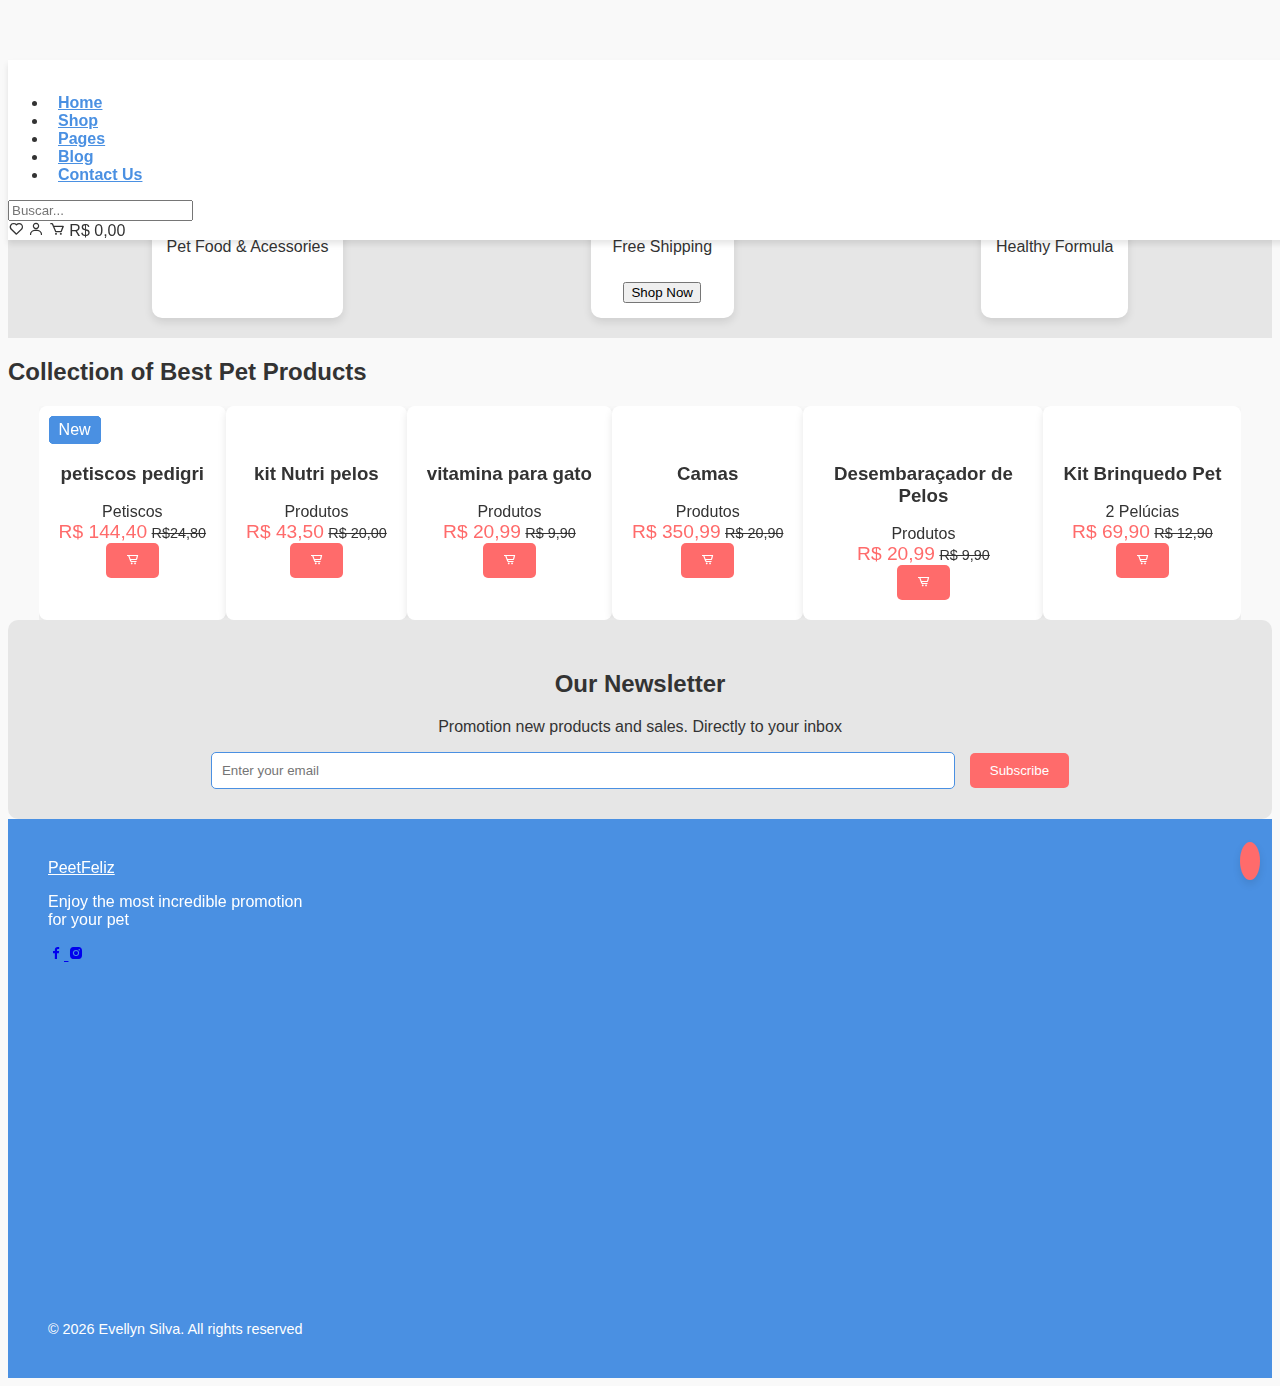
==== index.html @ f4f86c98 "iniciando projeto" ====
<!DOCTYPE html>
<html lang="pt-BR">
<head>
    <meta charset="UTF-8">
    <meta name="viewport" content="width=device-width, initial-scale=1.0">

                    <!--Favicon-->
    <link rel="icon" href="assets/image/favicon.png" type="image/favincon"/>

                    <!--Icon de caixa-->
    <link rel="stylesheet" href="https://cdn.jsdelivr.net/npm/boxicons@latest/css/boxicons.min.css">
 
                    <!--Swiper CSS-->
    <link rel="stylesheet" href="assets/css/swiper-bundle.min.css">

                    <!--Style CSS-->
    <link rel="stylesheet" href="assets/css/style.css">

    
    <title>Scobylo Shop</title>
</head>
<body>
    <!--Banner-->
    <!-- <div class="banner">
        <div class="flexslider">
            <ul>
                <li><img src="assets/img/banner.jpg"/></li>
            </ul>
        </div>
    </div> -->

    <!--Header-->
    <header class="header" id="header">
        <nav class="nav container">
            <!--Logo-->
            <a href="#" class="nav__logo">
                <img src="assets/img/icon2.png" alt="" class="nav__logo">   
            </a>

            <!--Menu-->
            <div class="nav__menu" id="nav-menu">
                <ul class="nav__list">
                    <li><a href="#home" class="nav__link active-link">Home</a></li>
                    <li><a href="#about" class="nav__link">Shop</a></li>
                    <li><a href="#pages" class="nav__link">Pages</a></li>
                    <li><a href="#blog" class="nav__link">Blog</a></li>
                    <li><a href="#contactus" class="nav__link">Contact Us</a></li>
                </ul>
            </div>

            <!--Barra de Pesquisa-->
            <div id="divBusca">
                <input type="text" id="txtBusca" placeholder="Buscar...">
            </div>

            <!---Icons--->
            <div class="nav__icons">
                <i class='bx bx-heart'></i>
                <i class='bx bx-user'></i>
                <i class='bx bx-cart'></i>
                <span class="cart-total">R$ 0,00</span>
            </div>
        </nav>
    </header>
        
        <!--best selling-->
        <section class="best-selling">
            <h2 class="section__title">Best Selling Products</h2>
            <div class="Product-list" id="product-list"></div>
        </section>


        <!--Categoria-->
        <section class="categories">
            <div class="category">
                <img src="assets/img/food.jpg">
                <div class="category-content">
                    <h3>50% Off</h3>
                    <p>Pet Food & Acessories</p>
                </div>
            </div>
            <div class="category">
                <div class="category-content">
                    <img src="assets/img/backgroud1.png">
                    <h3>30% Sale Off</h3>
                    <p>Free Shipping</p>
                    <button>Shop Now</button>
                </div>
            </div>
            <div class="category">
                <div class="category-content">
                    <img src="assets/img/back3.png">
                    <h3>Fish Food</h3>
                    <p>Healthy Formula</p>
                </div>
        </section> 
        
        <!--Novas chegadas-->
        <section class="pet-collection" id="collection">
            <h2>Collection of Best Pet Products</h2>

            <div class="collection__container container">
                <div class="swiper collection-swiper">
                    <div class="swiper-wrapper">
                        <div class="collection__content swiper-slider">
                            <div class="collection__tag">New</div>
                            <img src="assets/img/pedigri.png" alt="" class="collection__img">
                            <h3>petiscos pedigri</h3>
                            <span class="collection__subtitle">Petiscos</span>

                            <!--Preços-->
                            <div class="collection__prices">
                                <span class="collection__price">R$ 144,40</span>
                                <span class="collection__discount">R$24,80</span>
                            </div>

                            <button class="button collection__button">
                                <i class='bx bx-cart-alt collection__icon'></i>
                            </button>
                        </div>

                        <div class="collection__content swiper-slider">
                            <div class="collection__tag">New</div>
                            <img src="assets/img/kit-banho.png" alt="" class="collection__img">
                            <h3>kit Nutri pelos</h3> 
                            <span class="collection__subtitle">Produtos</span>

                            <div class="collection__prices">
                                <span class="collection__price">R$ 43,50</span>
                                <span class="collection__discount">R$ 20,00</span>
                            </div>

                            <button class="button collection__button">
                                <i class='bx bx-cart-alt collection__icon'></i>
                            </button>
                        </div>

                        <div class="collection__content swiper-slider">
                            <div class="collection__tag">New</div>
                            <img src="assets/img/vitaC.png" alt="" class="collection__img">
                            <h3>vitamina para gato</h3>
                            <span class="collection__subtitle">Produtos</span>

                            <div class="collection__prices">
                                <span class="collection__price">R$ 20,99</span>
                                <span class="collection__discount">R$ 9,90</span>
                            </div>

                            <button class="button collection__button">
                                <i class='bx bx-cart-alt collection__icon'></i>
                            </button>
                        </div>

                        <div class="collection__content swiper-slider">
                            <div class="collection__tag">New</div>
                            <img src="assets/img/cama-PET.png" alt="" class="collection__img">
                            <h3>Camas</h3>
                            <span class="collection__subtitle">Produtos</span>

                            <div class="collection__prices">
                                <span class="collection__price">R$ 350,99</span>
                                <span class="collection__discount">R$ 20,90</span>
                            </div>

                            <button class="button collection__button">
                                <i class='bx bx-cart-alt collection__icon'></i>
                            </button>
                        </div>

                        <div class="collection__content swiper-slider">
                            <div class="collection__tag">New</div>
                            <img src="assets/img/desembaracador-.png" alt="" class="collection__img">
                            <h3>Desembaraçador de Pelos</h3>
                            <span class="collection__subtitle">Produtos</span>

                            <div class="collection__prices">
                                <span class="collection__price">R$ 20,99</span>
                                <span class="collection__discount">R$ 9,90</span>
                            </div>

                            <button class="button collection__button">
                                <i class='bx bx-cart-alt collection__icon'></i>
                            </button>
                        </div>

                        <div class="collection__content swiper-slider">
                            <div class="collection__tag">New</div>
                            <img src="assets/img/kit_brinquedo_pet.png" alt="" class="collection__img">
                            <h3>Kit Brinquedo Pet</h3>
                            <span class="collection__subtitle">2 Pelúcias</span>

                            <div class="collection__prices">
                                <span class="collection__price">R$ 69,90</span>
                                <span class="collection__discount">R$ 12,90</span>
                            </div>

                            <button class="button collection__button">
                                <i class='bx bx-cart-alt collection__icon'></i>
                            </button>
                        </div>
                    </div>
                </div>
            </div>
        </section>

        <!--nossa newsletter-->
        <section class="section newsletter">
            <div class="newsletter__container container">
                <h2 class="section__title">Our Newsletter</h2>
                <p class="newsletter__description">
                    Promotion new products and sales. Directly to your inbox
                </p>

                <form action="" class="newsletter__form">
                    <input type="text" placeholder="Enter your email" class="newsletter__input">
                    <button class="button">
                        Subscribe
                    </button>
                </form>
            </div>
        </section>

        <!--Rodapé-->
        <footer class="footer section">
            <div class="footer__container container grid">
                <!--Primeira Coluna: Logo e Redes sociais-->
                <div class="footer__content">
                    <a href="#" class="footer__nome">PeetFeliz</a>
                    <p class="footer__description">Enjoy the most incredible promotion<br>for your pet</p>

                    <!-- Redes Sociais com Aria-labels para Acessibilidade -->
                    <div class="footer__social">
                        <a href="https://www.facebook.com/" target="__blank" class="footer__social-link">
                            <i class='bx bxl-facebook'></i>
                        </a>
                        <a href="https://www.instagram.com/" target="__blank" class="footer__social-link">
                            <i class='bx bxl-instagram-alt'></i>
                        </a>
                    </div>
                </div>

                 <!-- Segunda Coluna: Sobre Nós -->
                <div class="footer__content">
                    <h3 class="footer__title">About Us</h3>
                    <ul class="footer__links">
                        <li><a href="#" class="footer__link">About Us</a></li>
                        <li><a href="#" class="footer__link">Features</a></li>
                        <li><a href="#" class="footer__link">News</a></li>
                    </ul>
                </div>

                <!-- Terceira Coluna: Nossos Serviços -->
                <div class="footer__content">
                    <h3 class="footer__title">Our Services</h3>
                    <ul class="footer__links">
                        <li><a href="#" class="footer__link">Princing</a></li>
                        <li><a href="#" class="footer__link">Discounts</a></li>
                        <li><a href="#" class="footer__link">Shipping mode</a></li>
                    </ul>
                </div>

                <!-- Quarta Coluna: Nossa Empresa -->
                <div class="footer__content">
                    <h3 class="footer__title">Our Company</h3>
                    <ul class="footer__links">
                        <li><a href="#" class="footer__link">Blog</a></li>
                        <li><a href="#" class="footer__link">About Us</a></li>
                        <li><a href="#" class="footer__link">Our mission</a></li>
                    </ul>
                </div>
            </div>

            <!-- Direitos Autorais com Ano Dinâmico -->
            <span class="footer__copy">&#169; <span id="current-year"></span> Evellyn Silva. All rights reserved</span>
        </footer>

        <script>
            // Script para exibir o ano atual automaticamente
            document.getElementById("current-year").textContent = new Date().getFullYear();
        </script>

            <!--scroll up-->
            <a href="#" class="scrollup" id="scroll-up">
                <i class='bx bx-up-arrowalt scrollup__icon'></i>
            </a>

            <!--scroll reveal-->
            <script src="assets/js/scrollreveal.min.js"></script>

            <!--swiper js-->
            <script src="assets/js/swiper-bundle.min.js"></script>

            <!--main js-->
            <script src="assets/js/main.js"></script>
    </body>
</html>
---- assets/css/style.css ----
/* Cores principais */
:root {
  --primary-color: #ff6b6b;  /* Um tom de laranja */
  --secondary-color: #4a90e2;  /* Azul */
  --background-color: #f9f9f9;
  --text-color: #333;
  --light-gray: #e6e6e6;
  --hover-color: #ffa726;
}

body {
  font-family: 'Arial', sans-serif;
  color: var(--text-color);
  background-color: var(--background-color);
}

/* Barra de navegação */
.header {
  position: fixed;
  width: 100%;
  background-color: #fff;
  box-shadow: 0 4px 6px rgba(0, 0, 0, 0.1);
  z-index: 1000;
}

.nav__logo img {
  width: 150px;
}

.nav__list .nav__link {
  color: var(--secondary-color);
  font-weight: bold;
  padding: 10px;
}

.nav__list .nav__link:hover {
  color: var(--primary-color);
}

/* Botões */
.button {
  background-color: var(--primary-color);
  color: #fff;
  padding: 10px 20px;
  border-radius: 5px;
  border: none;
  transition: background-color 0.3s;
}

.button:hover {
  background-color: var(--hover-color);
}

/* Best Selling Products */
.best-selling .section__title {
  color: var(--secondary-color);
  text-align: center;
  margin-top: 60px;
  font-size: 2rem;
}

/* Categorias */
.categories {
  display: flex;
  justify-content: space-around;
  padding: 20px;
  background-color: var(--light-gray);
  margin: 20px 0;
}

.category {
  background-color: #fff;
  padding: 15px;
  border-radius: 10px;
  box-shadow: 0px 4px 8px rgba(0, 0, 0, 0.1);
  text-align: center;
  max-width: 200px;
}

.category img {
  width: 100%;
  border-radius: 5px;
}

.category-content h3 {
  color: var(--primary-color);
}

.category button {
  margin-top: 10px;
}

/* Coleção de produtos */
.collection__container {
  display: flex;
  justify-content: center;
  flex-wrap: wrap;
  gap: 20px;
}

.collection__content {
  background-color: #fff;
  border-radius: 8px;
  box-shadow: 0px 4px 8px rgba(0, 0, 0, 0.1);
  padding: 20px;
  text-align: center;
  max-width: 200px;
}

.collection__tag {
  background-color: var(--secondary-color);
  color: #fff;
  padding: 5px 10px;
  border-radius: 5px;
  position: absolute;
  top: 10px;
  left: 10px;
}

.collection__prices .collection__price {
  font-size: 1.2rem;
  color: var(--primary-color);
}

.collection__prices .collection__discount {
  font-size: 0.9rem;
  text-decoration: line-through;
  color: var(--text-color);
}

/* Newsletter */
.newsletter__container {
  background-color: var(--light-gray);
  padding: 30px;
  text-align: center;
  border-radius: 10px;
}

.newsletter__input {
  padding: 10px;
  width: 60%;
  border-radius: 5px;
  border: 1px solid var(--secondary-color);
  margin-right: 10px;
}

.newsletter__input:focus {
  border-color: var(--primary-color);
}

/* Rodapé */
.footer {
  background-color: var(--secondary-color);
  color: #fff;
  padding: 40px;
}

.footer__title, .footer__nome {
  color: #fff;
}

.footer__links .footer__link {
  color: #fff;
  margin-bottom: 8px;
}

.footer__copy {
  text-align: center;
  font-size: 0.9rem;
  padding-top: 20px;
}

/* Efeito de scroll-up */
.scrollup {
  position: fixed;
  right: 20px;
  bottom: 20px;
  background-color: var(--primary-color);
  color: #fff;
  padding: 10px;
  border-radius: 50%;
  box-shadow: 0px 4px 8px rgba(0, 0, 0, 0.1);
  cursor: pointer;
  transition: 0.3s;
}

.scrollup:hover {
  background-color: var(--hover-color);
}
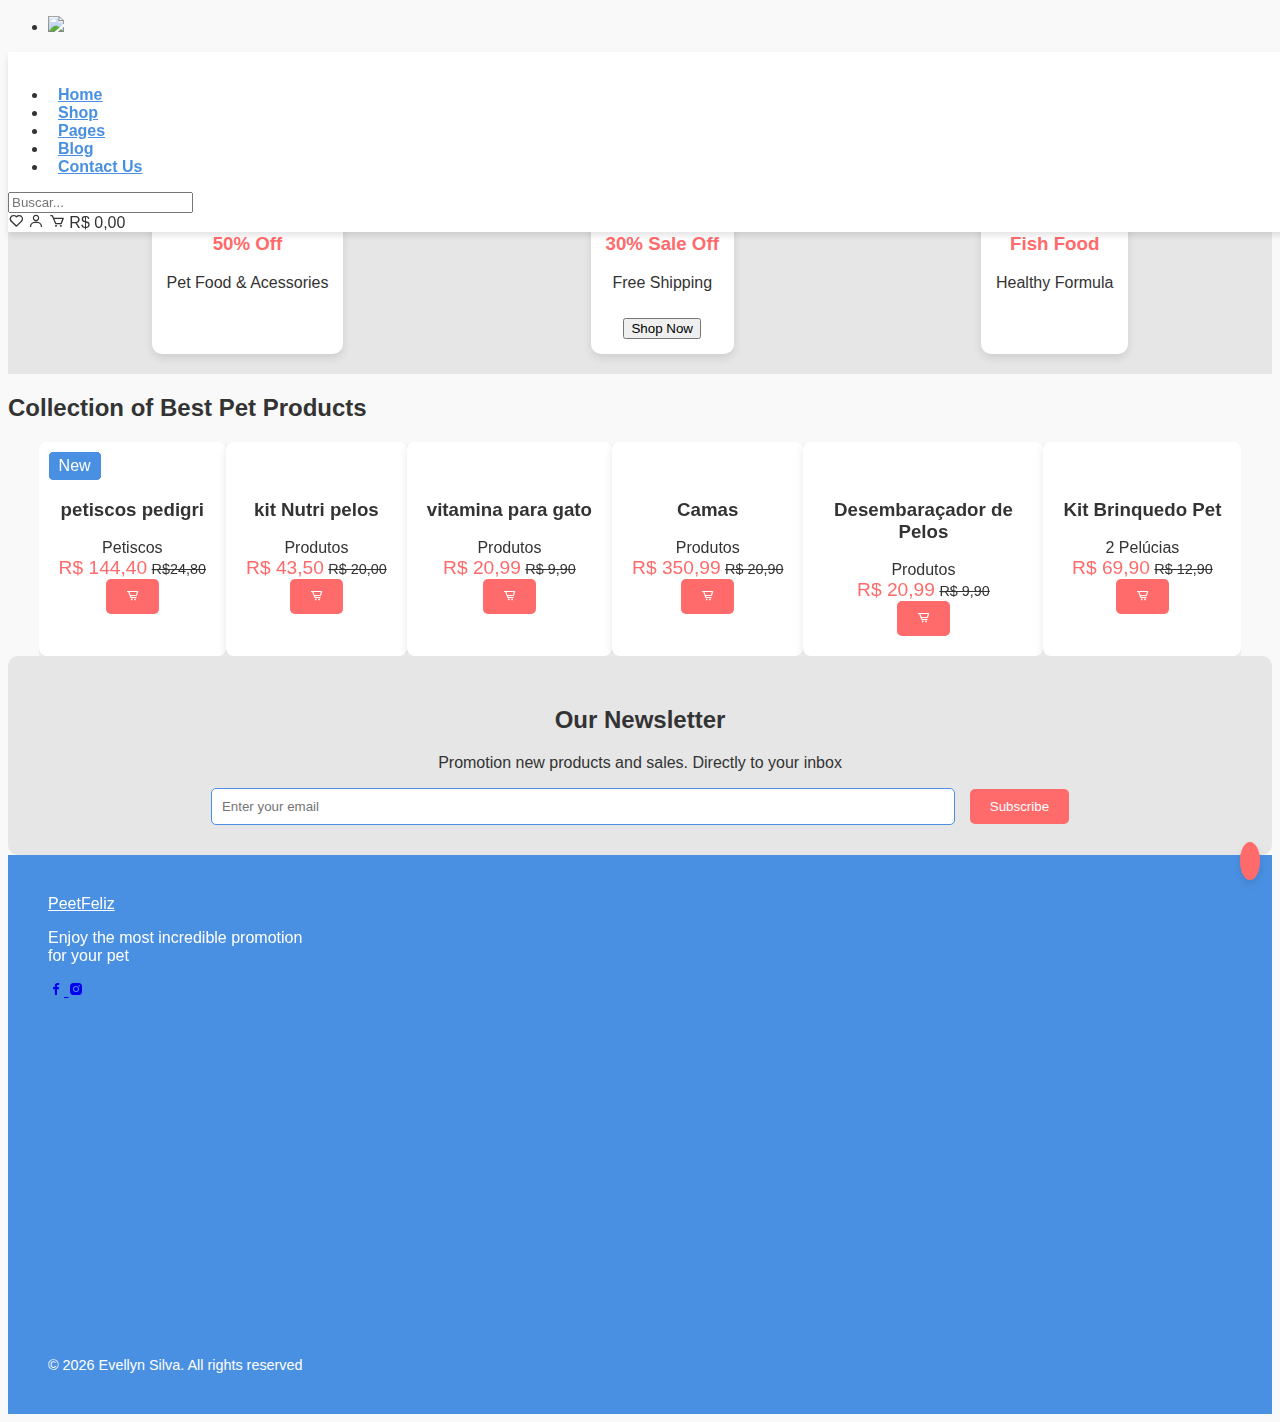
==== commit 5cbbd000: "atualização" ====
--- a/index.html
+++ b/index.html
@@ -21,13 +21,13 @@
 </head>
 <body>
     <!--Banner-->
-    <!-- <div class="banner">
+     <div class="banner">
         <div class="flexslider">
             <ul>
                 <li><img src="assets/img/banner.jpg"/></li>
             </ul>
         </div>
-    </div> -->
+    </div> 
 
     <!--Header-->
     <header class="header" id="header">
@@ -65,7 +65,7 @@
         
         <!--best selling-->
         <section class="best-selling">
-            <h2 class="section__title">Best Selling Products</h2>
+            <h2 class="section__title">Os melhores Produtos</h2>
             <div class="Product-list" id="product-list"></div>
         </section>
 
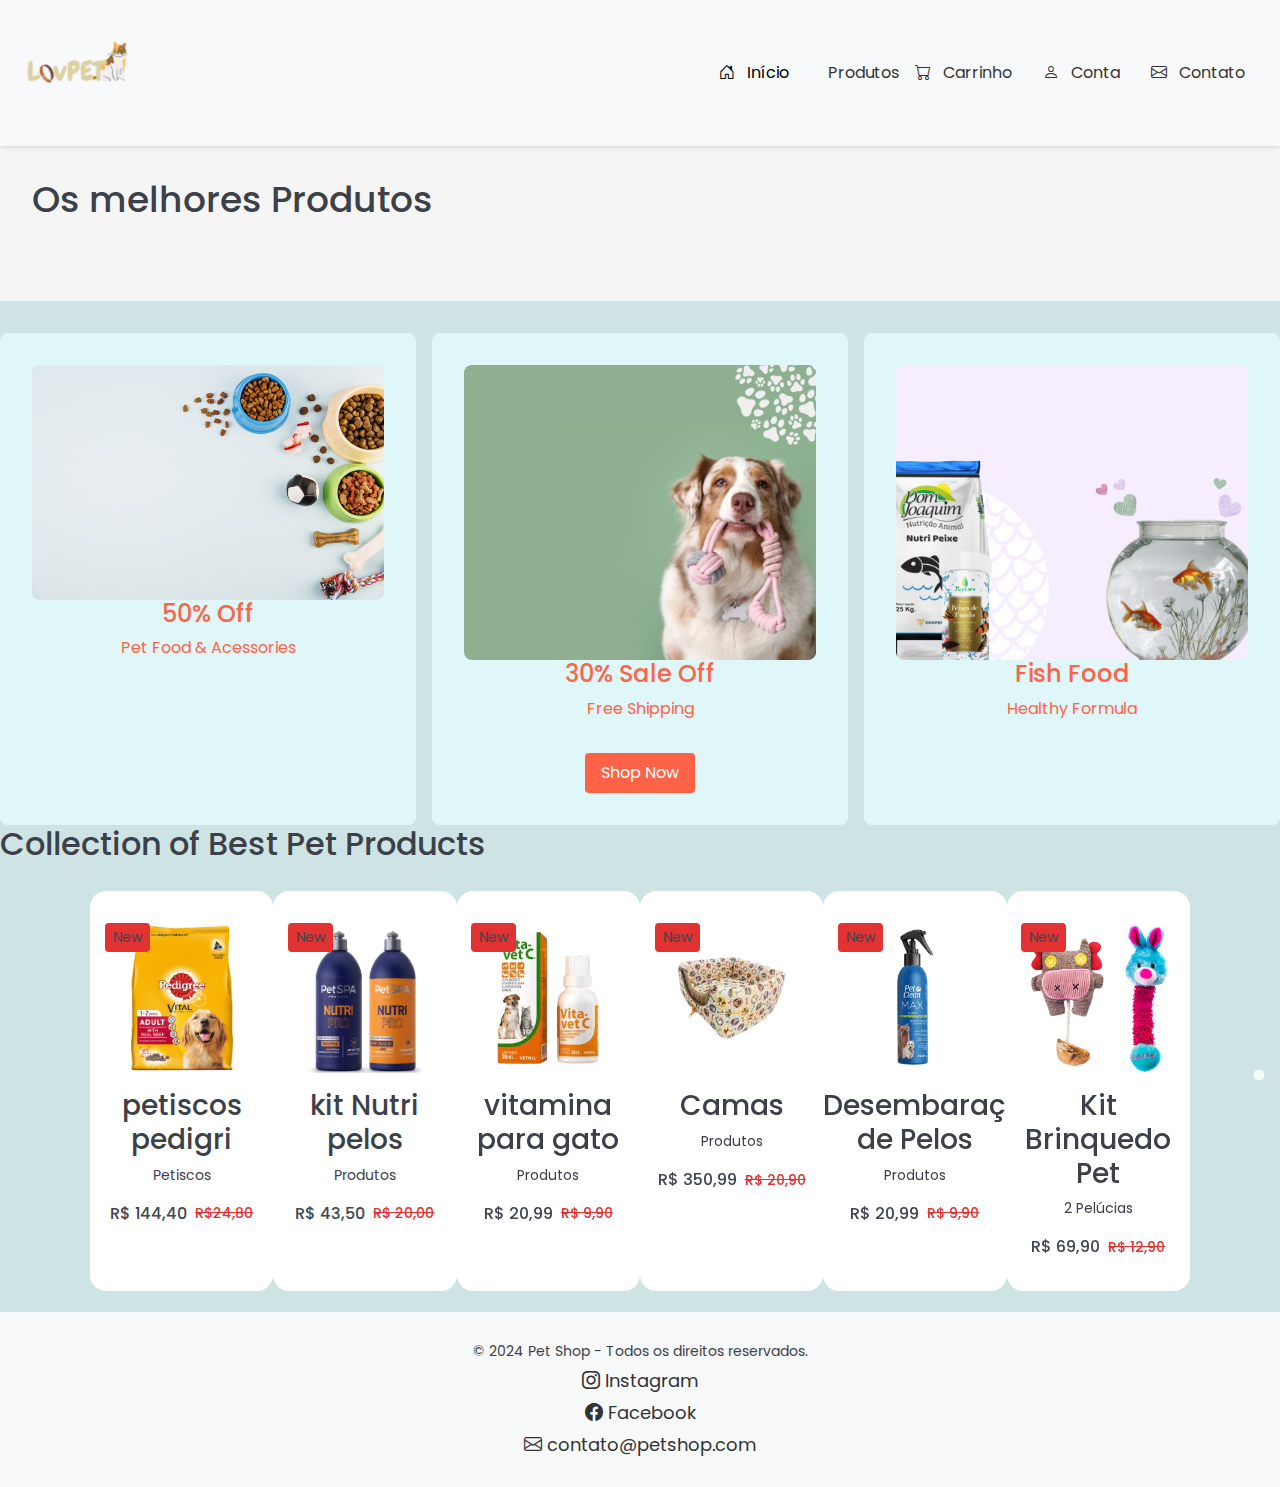
==== commit 8a640a31: "atualizações" ====
--- a/index.html
+++ b/index.html
@@ -3,66 +3,62 @@
 <head>
     <meta charset="UTF-8">
     <meta name="viewport" content="width=device-width, initial-scale=1.0">
-
-                    <!--Favicon-->
-    <link rel="icon" href="assets/image/favicon.png" type="image/favincon"/>
-
-                    <!--Icon de caixa-->
-    <link rel="stylesheet" href="https://cdn.jsdelivr.net/npm/boxicons@latest/css/boxicons.min.css">
- 
-                    <!--Swiper CSS-->
-    <link rel="stylesheet" href="assets/css/swiper-bundle.min.css">
-
-                    <!--Style CSS-->
-    <link rel="stylesheet" href="assets/css/style.css">
+     <!-- Link para o Bootstrap -->
+    <link href="https://cdn.jsdelivr.net/npm/bootstrap@5.3.0-alpha1/dist/css/bootstrap.min.css" rel="stylesheet">
+    <link rel="stylesheet" href="https://cdn.jsdelivr.net/npm/bootstrap-icons@1.11.3/font/bootstrap-icons.min.css">
+    <link rel="icon" href="assets/image/favicon.png" type="image/favincon"/> <!--Favicon-->
+    <link rel="stylesheet" href="https://cdn.jsdelivr.net/npm/boxicons@latest/css/boxicons.min.css"><!--Icon de caixa-->
+    <link rel="stylesheet" href="assets/css/swiper-bundle.min.css"> <!--Swiper CSS-->
+    <link rel="stylesheet" href="assets/css/style.css">   <!--Style CSS-->
 
     
-    <title>Scobylo Shop</title>
+    <title>Seu petlove favorito</title>
 </head>
 <body>
-    <!--Banner-->
-     <div class="banner">
-        <div class="flexslider">
-            <ul>
-                <li><img src="assets/img/banner.jpg"/></li>
-            </ul>
-        </div>
-    </div> 
-
-    <!--Header-->
-    <header class="header" id="header">
-        <nav class="nav container">
-            <!--Logo-->
-            <a href="#" class="nav__logo">
-                <img src="assets/img/icon2.png" alt="" class="nav__logo">   
-            </a>
-
-            <!--Menu-->
-            <div class="nav__menu" id="nav-menu">
-                <ul class="nav__list">
-                    <li><a href="#home" class="nav__link active-link">Home</a></li>
-                    <li><a href="#about" class="nav__link">Shop</a></li>
-                    <li><a href="#pages" class="nav__link">Pages</a></li>
-                    <li><a href="#blog" class="nav__link">Blog</a></li>
-                    <li><a href="#contactus" class="nav__link">Contact Us</a></li>
-                </ul>
-            </div>
-
-            <!--Barra de Pesquisa-->
-            <div id="divBusca">
-                <input type="text" id="txtBusca" placeholder="Buscar...">
-            </div>
-
-            <!---Icons--->
-            <div class="nav__icons">
-                <i class='bx bx-heart'></i>
-                <i class='bx bx-user'></i>
-                <i class='bx bx-cart'></i>
-                <span class="cart-total">R$ 0,00</span>
-            </div>
-        </nav>
-    </header>
-        
+    <!-- Cabeçalho do Pet Shop -->
+  <nav class="navbar navbar-expand-lg navbar-light bg-light">
+    <div class="container-fluid">
+
+      <!-- Logo do Pet Shop -->
+      <a class="navbar-brand" href="#">
+        <img src="assets/img/Logo_Pet_shop.png" alt="Logo Pet Shop"></a>
+
+      <!-- Botão de menu para dispositivos móveis -->
+      <button class="navbar-toggler" type="button" data-bs-toggle="collapse" data-bs-target="#navbarNav" aria-controls="navbarNav" aria-expanded="false" aria-label="Alternar navegação">
+        <span class="navbar-toggler-icon"></span>
+      </button>
+      <!-- Links do menu -->
+      <div class="collapse navbar-collapse" id="navbarNav">
+        <ul class="navbar-nav ms-auto">
+          <li class="nav-item">
+            <a class="nav-link active" aria-current="page" href="#">
+              <i class="bi bi-house-door"></i> Início
+            </a>
+          </li>
+          <a class="nav-link" href="Produtos.html">
+            <i class="bi bi-paw"></i> Produtos
+          </a>
+                 
+          </li>
+          <li class="nav-item">
+            <a class="nav-link" href="#">
+              <i class="bi bi-cart"></i> Carrinho
+            </a>
+          </li>
+          <li class="nav-item">
+            <a class="nav-link" href="#">
+              <i class="bi bi-person"></i> Conta
+            </a>
+          </li>
+          <li class="nav-item">
+            <a class="nav-link" href="#">
+              <i class="bi bi-envelope"></i> Contato
+            </a>
+          </li>
+        </ul>
+      </div>
+    </div>
+  </nav>
         <!--best selling-->
         <section class="best-selling">
             <h2 class="section__title">Os melhores Produtos</h2>
@@ -203,77 +199,16 @@
             </div>
         </section>
 
-        <!--nossa newsletter-->
-        <section class="section newsletter">
-            <div class="newsletter__container container">
-                <h2 class="section__title">Our Newsletter</h2>
-                <p class="newsletter__description">
-                    Promotion new products and sales. Directly to your inbox
-                </p>
-
-                <form action="" class="newsletter__form">
-                    <input type="text" placeholder="Enter your email" class="newsletter__input">
-                    <button class="button">
-                        Subscribe
-                    </button>
-                </form>
-            </div>
-        </section>
-
-        <!--Rodapé-->
-        <footer class="footer section">
-            <div class="footer__container container grid">
-                <!--Primeira Coluna: Logo e Redes sociais-->
-                <div class="footer__content">
-                    <a href="#" class="footer__nome">PeetFeliz</a>
-                    <p class="footer__description">Enjoy the most incredible promotion<br>for your pet</p>
-
-                    <!-- Redes Sociais com Aria-labels para Acessibilidade -->
-                    <div class="footer__social">
-                        <a href="https://www.facebook.com/" target="__blank" class="footer__social-link">
-                            <i class='bx bxl-facebook'></i>
-                        </a>
-                        <a href="https://www.instagram.com/" target="__blank" class="footer__social-link">
-                            <i class='bx bxl-instagram-alt'></i>
-                        </a>
-                    </div>
-                </div>
-
-                 <!-- Segunda Coluna: Sobre Nós -->
-                <div class="footer__content">
-                    <h3 class="footer__title">About Us</h3>
-                    <ul class="footer__links">
-                        <li><a href="#" class="footer__link">About Us</a></li>
-                        <li><a href="#" class="footer__link">Features</a></li>
-                        <li><a href="#" class="footer__link">News</a></li>
-                    </ul>
-                </div>
-
-                <!-- Terceira Coluna: Nossos Serviços -->
-                <div class="footer__content">
-                    <h3 class="footer__title">Our Services</h3>
-                    <ul class="footer__links">
-                        <li><a href="#" class="footer__link">Princing</a></li>
-                        <li><a href="#" class="footer__link">Discounts</a></li>
-                        <li><a href="#" class="footer__link">Shipping mode</a></li>
-                    </ul>
-                </div>
-
-                <!-- Quarta Coluna: Nossa Empresa -->
-                <div class="footer__content">
-                    <h3 class="footer__title">Our Company</h3>
-                    <ul class="footer__links">
-                        <li><a href="#" class="footer__link">Blog</a></li>
-                        <li><a href="#" class="footer__link">About Us</a></li>
-                        <li><a href="#" class="footer__link">Our mission</a></li>
-                    </ul>
-                </div>
-            </div>
-
-            <!-- Direitos Autorais com Ano Dinâmico -->
-            <span class="footer__copy">&#169; <span id="current-year"></span> Evellyn Silva. All rights reserved</span>
-        </footer>
-
+        
+        <!-- Rodapé do Pet Shop -->
+  <footer class="footer bg-light py-4">
+    <div class="container text-center">
+      <p class="mb-0">© 2024 Pet Shop - Todos os direitos reservados.</p>
+      <p><a href="https://www.instagram.com/seuinsta" target="_blank" class="footer-icon"><i class="bi bi-instagram"></i> Instagram</a></p>
+      <p><a href="https://www.facebook.com/seufacebook" target="_blank" class="footer-icon"><i class="bi bi-facebook"></i> Facebook</a></p>
+      <p><a href="mailto:contato@Lovpetshop.com" class="footer-icon"><i class="bi bi-envelope"></i> contato@petshop.com</a></p>
+    </div>
+  </footer>
         <script>
             // Script para exibir o ano atual automaticamente
             document.getElementById("current-year").textContent = new Date().getFullYear();
@@ -292,5 +227,9 @@
 
             <!--main js-->
             <script src="assets/js/main.js"></script>
+
+             <!-- Scripts do Bootstrap -->
+            <script src="https://cdn.jsdelivr.net/npm/@popperjs/core@2.11.6/dist/umd/popper.min.js"></script>
+            <script src="https://cdn.jsdelivr.net/npm/bootstrap@5.3.0-alpha1/dist/js/bootstrap.min.js"></script>
     </body>
 </html>--- a/assets/css/style.css
+++ b/assets/css/style.css
@@ -1,189 +1,684 @@
-/* Cores principais */
+/*=============== GOOGLE FONTS ===============*/
+@import url('https://fonts.googleapis.com/css2?family=Poppins:wght@400;500;600;900&display=swap');
+
+/*========== Variáveis de Cores e Tamanhos ==========*/
 :root {
-  --primary-color: #ff6b6b;  /* Um tom de laranja */
-  --secondary-color: #4a90e2;  /* Azul */
-  --background-color: #f9f9f9;
-  --text-color: #333;
-  --light-gray: #e6e6e6;
-  --hover-color: #ffa726;
-}
-
-body {
-  font-family: 'Arial', sans-serif;
+  --header-height: 3.5rem;
+  
+/* Cores */
+  --hue: 200;
+  --first-color: hsl(0, 75%, 54%); /* vermelho para destaque */
+  --first-color-alt: hsl(46, 63%, 80%);
+  --title-color: hsl(222, 9%, 28%);
+  --text-color: hsl(220, 9%, 26%);
+  --text-color-light: hsl(220, 10%, 60%); 
+  
+/* Fundo em tom pastel */
+  --body-color: rgb(206, 228, 228);
+  --container-color: hsl(0, 0%, 100%);
+  
+/*========== Fonte e tpografia ==========*/
+  --body-font: 'Poppins', sans-serif;
+  --biggest-font-size: 2rem;
+  --h1-font-size: 1.5rem;
+  --h2-font-size: 1.25rem;
+  --h3-font-size: 1rem;
+  --normal-font-size: .938rem;
+  --small-font-size: .813rem;
+  --smaller-font-size: .75rem;
+
+/*========== Espessura da fonte ==========*/
+  --font-medium: 500;
+  --font-semi-bold: 600;
+  --font-black: 900;
+
+
+/*========== Margenes inferiores ==========*/
+  --mb-0-25: .25rem;
+  --mb-0-5: .5rem;
+  --mb-0-75: .75rem;
+  --mb-1: 1rem;
+  --mb-1-5: 1.5rem;
+  --mb-2: 2rem;
+  --mb-2-5: 2.5rem;
+
+  /*========== z index ==========*/
+  --z-tooltip: 10;
+  --z-fixed: 100;
+}
+
+/* Tipografia Responsive */
+@media screen and (min-width: 992px) {
+  :root {
+  --biggest-font-size: 4rem;
+  --h1-font-size: 2.25rem;
+  --h2-font-size: 1.5rem;
+  --h3-font-size: 1.25rem;
+  --normal-font-size: 1rem;
+  --small-font-size: .875rem;
+  --smaller-font-size: .813rem;
+ }
+}
+
+/*=============== BASE ===============*/
+*{
+  box-sizing: border-box;
+  padding: 0;
+  margin: 0;
+}
+
+html{
+  scroll-behavior: smooth;
+}
+
+body{
+  font-family: var(--body-font);
+  font-size: var(--normal-font-size);
+  background: var(--body-color);
   color: var(--text-color);
-  background-color: var(--background-color);
-}
-
-/* Barra de navegação */
-.header {
-  position: fixed;
+}
+
+/* Estilo personalizado para o cabeçalho */
+.navbar {
+  background-color: #f8f9fa;
+  box-shadow: 0 2px 4px rgba(0, 0, 0, 0.1);
+}
+
+.navbar-brand img {
+  width: 120px; /* Tamanho da logo */
+  height: 120px; /* Tamanho da logo */
+  transition: all 0.3s ease; /* Transição suave para efeitos */
+}
+
+/* Efeito de hover na logo */
+.navbar-brand img:hover {
+  transform: scale(1.1); /* Aumenta ligeiramente o tamanho da logo */
+  border-color: #0056b3; /* Muda a cor da borda quando hover */
+}
+
+/* Estilos para os links de navegação */
+.navbar-nav .nav-link {
+  font-size: 16px;
+  padding: 10px 15px;
+  color: #333;
+}
+
+.navbar-nav .nav-link:hover {
+  color: #007bff;
+}
+
+.navbar-toggler-icon {
+  background-color: #007bff;
+}
+
+/* Adicionando um pouco de espaço entre os itens do menu */
+.navbar-nav .nav-item {
+  margin-right: 15px;
+}
+
+/* Ajustando o ícone de cada item do menu */
+.navbar-nav .nav-link i {
+  margin-right: 8px;
+}
+
+/* Melhorando a responsividade */
+@media (max-width: 767px) {
+  .navbar-nav .nav-item {
+    margin-right: 0;
+  }
+
+  .navbar-nav .nav-link {
+    font-size: 14px;
+  }
+}
+
+
+
+/* Barra de pesquisa*/
+/* #divBusca {
+  display: flex;
+  align-items: center;
+  background-color: #2F4F4F;
+  border: solid 1PX;
+  border-radius: 15px;
+  padding: 0.1rem 1rem;
+}
+
+#txtBusca{
+  background-color: transparent;
+  border: none;
+  font-style: italic;
+  font-size: 18px;
+  color: white;
+  width: 200px;
+} */
+
+/* Icons Style*/
+/* .nav__icons {
+  display: flex;
+  align-items: center;
+  gap: 1rem;
+  color: rgb(180, 175, 175);
+}
+
+.nav__icons i {
+  font-size: 1.5rem;
+  cursor: pointer;
+  transition: color 0.3s;
+}
+
+.nav__icons i:hover {
+  color: var(--first-color);
+} */
+
+/* Estilo total do carrinho */
+.cart-total {
+  font-size: var(--small-font-size);
+  color: var(--first-color);
+  font-weight: var(--font-semi-bold);
+}
+
+.best-selling {
+  padding: 2rem;
+  background-color: #f5f5f5;
+}
+
+.section-title {
+  font-size: 2rem;
+  color: #ff6347;
+  margin-bottom: 1rem;
+  text-align: center;
+}
+
+.product-list {
+  display: flex;
+  gap: 1.5rem;
+  overflow: auto; /*scrolling para dispositivos móveis*/
+}
+
+.product-card {
+  background-color: azure;
+  padding: 1rem;
+  border-radius: 8px;
+  box-shadow:  0px 4px 8px rgba(0, 0, 0, 0.1);
+  text-align: center;
+  width: 200px;
+}
+
+img {
   width: 100%;
-  background-color: #fff;
-  box-shadow: 0 4px 6px rgba(0, 0, 0, 0.1);
-  z-index: 1000;
-}
-
-.nav__logo img {
-  width: 150px;
-}
-
-.nav__list .nav__link {
-  color: var(--secondary-color);
+  border-radius: 8px;
+}
+
+.product-name {
+  font-size: 1rem;
   font-weight: bold;
-  padding: 10px;
-}
-
-.nav__list .nav__link:hover {
-  color: var(--primary-color);
-}
-
-/* Botões */
-.button {
-  background-color: var(--primary-color);
-  color: #fff;
-  padding: 10px 20px;
-  border-radius: 5px;
-  border: none;
-  transition: background-color 0.3s;
-}
-
-.button:hover {
-  background-color: var(--hover-color);
-}
-
-/* Best Selling Products */
-.best-selling .section__title {
-  color: var(--secondary-color);
-  text-align: center;
-  margin-top: 60px;
-  font-size: 2rem;
-}
-
-/* Categorias */
+  margin: 0.5rem 0;
+}
+
+.price {
+  color: #ff6347;
+  font-size: 1.25rem;
+}
+
 .categories {
   display: flex;
-  justify-content: space-around;
+  gap: 1rem;
+  margin-top: 2rem;
+}
+
+.category {
+  flex: 1;
+  background-color: #e0f7fa;
+  padding: 2rem;
+  text-align: center;
+  border-radius: 8px;
+  position: relative;
+}
+
+.category-content {
+  h3 {
+    font-size: 1.5rem;
+    color: #ff6347;
+  }
+
+  p {
+    margin-top: 0.5rem;
+    color: #ff6347;
+  }
+
+  button {
+    background-color: #ff6347;
+    color: white;
+    border: none;
+    padding: 0.5rem 1rem;
+    border-radius: 4px;
+    cursor: pointer;
+    margin-top: 1rem;
+  }
+}
+
+/* Novas chegadas*/
+.collection__container {
+  padding-top: 1rem;
   padding: 20px;
-  background-color: var(--light-gray);
-  margin: 20px 0;
-}
-
-.category {
-  background-color: #fff;
-  padding: 15px;
-  border-radius: 10px;
-  box-shadow: 0px 4px 8px rgba(0, 0, 0, 0.1);
+}
+
+.collection__img {
+  width: 120px;
+  margin-bottom: var(--mb-0-5);
+  transition: .3s;
+}
+
+.collection__content {
+  position: relative;
+  background: var(--container-color);
+  width: 242px;
+  padding: 2rem 0 1.5rem 0;
+  border-radius: .75rem;
   text-align: center;
-  max-width: 200px;
-}
-
-.category img {
-  width: 100%;
-  border-radius: 5px;
-}
-
-.category-content h3 {
-  color: var(--primary-color);
-}
-
-.category button {
-  margin-top: 10px;
-}
-
-/* Coleção de produtos */
-.collection__container {
-  display: flex;
-  justify-content: center;
-  flex-wrap: wrap;
-  gap: 20px;
-}
-
-.collection__content {
-  background-color: #fff;
-  border-radius: 8px;
-  box-shadow: 0px 4px 8px rgba(0, 0, 0, 0.1);
-  padding: 20px;
-  text-align: center;
-  max-width: 200px;
+  overflow: hidden;
 }
 
 .collection__tag {
-  background-color: var(--secondary-color);
-  color: #fff;
-  padding: 5px 10px;
-  border-radius: 5px;
   position: absolute;
-  top: 10px;
-  left: 10px;
-}
-
-.collection__prices .collection__price {
-  font-size: 1.2rem;
-  color: var(--primary-color);
-}
-
-.collection__prices .collection__discount {
-  font-size: 0.9rem;
+  top: 8%;
+  left: 8%;
+  background-color: var(--first-color);
+  color: var(--title-color);
+  font-size: var(--small-font-size);
+  padding: .25rem .5rem;
+  border-radius: .25rem;
+}
+
+.collection__title {
+  font-size: var(--normal-font-size);
+  font-weight: var(--font-medium);
+}
+
+.collection__subtitle {
+  display: block;
+  font-size: var(--small-font-size);
+  margin-bottom: var(--mb-0-5);
+}
+
+.collection__prices {
+  display: inline-flex;
+  align-items: center;
+  column-gap: .5rem;
+}
+
+.collection__price {
+  font-weight: var(--font-medium);
+  color: var(--title-color);
+}
+
+.collection__discount {
+  color: var(--first-color);
+  font-size: var(--small-font-size);
   text-decoration: line-through;
-  color: var(--text-color);
-}
-
-/* Newsletter */
-.newsletter__container {
-  background-color: var(--light-gray);
-  padding: 30px;
-  text-align: center;
-  border-radius: 10px;
-}
-
-.newsletter__input {
-  padding: 10px;
-  width: 60%;
-  border-radius: 5px;
-  border: 1px solid var(--secondary-color);
-  margin-right: 10px;
-}
-
-.newsletter__input:focus {
-  border-color: var(--primary-color);
-}
-
-/* Rodapé */
+  font-weight: var(--font-medium);
+}
+
+.collection__button {
+  display: inline-flex;
+  padding: .5rem;
+  border-radius: .25rem .25rem .75rem .25rem;
+  position: absolute;
+  bottom: 0;
+  right: -3rem;
+}
+
+.collection__icon {
+  font-size: 1,25rem;
+}
+
+.collection__content:hover .collection__img {
+  transform: translateY(-.5rem);
+}
+
+.collection__content:hover .collection__button {
+  right: 0;
+}
+
+
+
+/* Estilo do Rodapé */
 .footer {
-  background-color: var(--secondary-color);
-  color: #fff;
-  padding: 40px;
-}
-
-.footer__title, .footer__nome {
-  color: #fff;
-}
-
-.footer__links .footer__link {
-  color: #fff;
-  margin-bottom: 8px;
-}
-
-.footer__copy {
-  text-align: center;
-  font-size: 0.9rem;
-  padding-top: 20px;
-}
-
-/* Efeito de scroll-up */
+  background-color: #dbdfa6; /* Cor de fundo clara */
+  border-top: 1px solid #ddd; /* Linha fina separando o conteúdo do rodapé */
+}
+
+.footer .footer-icon {
+  color: #333;
+  text-decoration: none;
+  font-size: 18px;
+  margin: 0 10px;
+}
+
+.footer .footer-icon:hover {
+  color: #007bff; /* Cor ao passar o mouse */
+  text-decoration: underline; /* Sublinha o link ao passar o mouse */
+}
+
+.footer p {
+  margin: 5px 0;
+}
+
+.footer p.mb-0 {
+  font-size: 14px; /* Tamanho de fonte para o texto principal */
+}
+
+.footer p a {
+  color: #333; /* Cor do texto dos links */
+}
+
+.footer p a:hover {
+  color: #007bff; /* Cor dos links ao passar o mouse */
+}
+
+@media (max-width: 767px) {
+  .footer p {
+    font-size: 12px; /* Ajuste no tamanho da fonte para dispositivos móveis */
+  }
+
+  .footer .footer-icon {
+    font-size: 16px; /* Tamanho do ícone em dispositivos móveis */
+  }
+}
+
+
+/*--Rolagem para cima--*/
 .scrollup {
   position: fixed;
-  right: 20px;
-  bottom: 20px;
-  background-color: var(--primary-color);
-  color: #fff;
-  padding: 10px;
-  border-radius: 50%;
-  box-shadow: 0px 4px 8px rgba(0, 0, 0, 0.1);
-  cursor: pointer;
-  transition: 0.3s;
+  background: var(--container-color);
+  right: 1rem;
+  bottom: -20%;
+  display: inline-flex;
+  padding: .3rem;
+  border-radius: .25rem;
+  z-index: var(--z-tooltip);
+  opacity: .8;
+  transition: .4s;
+}
+
+.scrollup__icon {
+  font-size: 1.25rem;
+  color: var(--title-color);
 }
 
 .scrollup:hover {
-  background-color: var(--hover-color);
-}
+  background: var(--container-color);
+  opacity: 1;
+}
+
+/* mostrar rolagem para cima*/
+.show-scroll{
+  bottom: 3rem;
+}
+
+/*=============== Barra de rolagem ===============*/
+::-webkit-scrollbar{
+  width: 0.6rem;
+  background: #413e3e;
+}
+
+::-webkit-scrollbar-thumb{
+  background: #272525;
+  border-radius: .5rem;
+}
+
+/*===============  Pontos de interrupção ===============*/
+/* For small devices */
+@media screen and (max-width: 320px){
+.container {
+  margin-left: var(--mb-1);
+  margin-right: var(--mb-1);
+}
+
+.home__img{
+  height: 200px;
+}
+.home__buttons{
+  flex-direction: column;
+  width: max-content;
+  row-gap: 1rem;
+}
+
+.category__container,
+.trick__container{
+  grid-template-columns: .8fr;
+  justify-content: center;
+  }
+}
+
+/* For medium devices */
+@media screen and (min-width: 576px){
+.about__container{
+  grid-template-columns: .8fr;
+  justify-content: center;
+}
+
+.newsletter__container{
+  display: grid;
+  grid-template-columns: .7fr;
+  justify-content: center;
+}
+.newsletter__description{
+  padding: 0 3rem;
+  }
+}
+
+@media screen and (min-width: 767px){
+body{
+  margin: 0;
+}
+
+.section{
+  padding: 7rem 0 2rem;
+}
+
+.nav{
+  height: calc(var(--header-height) + 1.5rem);
+}
+
+.nav__img,
+.nav__close,
+.nav__toggle{
+  display: none;
+}
+.nav__list{
+  flex-direction: row;
+  column-gap: 3rem;
+}
+.nav__link{
+  text-transform: initial;
+  font-weight: initial;
+}
+
+.home__content{
+  padding: 8rem 0 2rem;
+  grid-template-columns: repeat(2, 1fr);
+  gap: 4rem;
+}
+.home__img{
+  height: 300px;
+}
+.swiper-pagination{
+  margin-top: var(--mb-2);
+}
+
+.category__container{
+  grid-template-columns: repeat(3, 200px);
+  justify-content: center;
+}
+
+.about__container{
+  grid-template-columns: repeat(2, 1fr);
+  align-items: center;
+}
+.about__title,
+.about__data{
+  text-align: initial;
+}
+.about__img{
+  width: 250px;
+}
+
+.trick__container{
+  grid-template-columns: repeat(3, 200px);
+  justify-content: center;
+  gap: 2rem;
+}
+
+.discount__container{
+  grid-template-columns: repeat(2, max-content);
+  justify-content: center;
+  align-items: center;
+  column-gap: 3rem;
+  padding: 3rem 0;
+  border-radius: 3rem;
+}
+.discount__img{
+  width: 350px;
+  order: -1;
+}
+.discount__data{
+  padding-right: 6rem;
+}
+
+.newsletter__container{
+  grid-template-columns: .5fr;
+}
+
+.footer__container{
+  grid-template-columns: repeat(4, 1fr);
+  justify-items: center;
+  column-gap: 1rem;
+}
+
+
+/* For large devices */
+@media screen and (min-width: 992px){
+.container{
+  margin-left: auto;
+  margin-right: auto;
+}
+
+.section__title{
+  font-size: var(--h1-font-size);
+  margin-bottom: 3rem;
+}
+
+.home__content{
+  padding-top: 9rem;
+  gap: 3rem;
+}
+.home__group{
+  padding-top: 0;
+}
+.home__img{
+  height: 400px;
+  transform: translateY(-3rem);
+}
+.home__indicator{
+  top: initial;
+  right: initial;
+  bottom: 15%;
+  left: 45%;
+}
+.home__indicator::after{
+  top: 0;
+  height: 75px;
+}
+.home__details-img{
+  bottom: 0;
+  right: 58%;
+}
+.home__title{
+  margin-bottom: var(--mb-1-5);
+}
+.home__description{
+  margin-bottom: var(--mb-2-5);
+  padding-right: 2rem;
+}
+
+.category__container{
+  column-gap: 8rem;
+}
+.category__img{
+  width: 200px;
+}
+
+.about__container{
+  column-gap: 7rem;
+}
+.about__img{
+  width: 350px;
+}
+.about__description{
+  padding-right: 2rem;
+}
+
+.trick__container{
+  gap: 3.5rem;
+}
+.trick__content{
+  border-radius: 1.5rem;
+}
+.trick__img{
+  width: 110px;
+}
+.trick__title{
+  font-size: var(--h3-font-size);
+}
+
+.discount__container{
+  column-gap: 7rem;
+}
+
+.collection__content{
+  width: 310px;
+  border-radius: 1rem;
+  padding: 2rem 0;
+}
+.collection__img{
+  width: 150px;
+}
+.collection__img,
+.collection__subtitle{
+  margin-bottom: var(--mb-1);
+}
+.collection__title{
+  font-size: var(--h3-font-size);
+}
+
+.footer__copy{
+  margin-top: 6rem;
+  }
+}
+
+@media screen and (min-width: 1200px){
+.home__img{
+  height: 420px;
+}
+.swiper-pagination{
+  margin-top: var(--mb-2-5);
+}
+.footer__img-one{
+  width: 120px;
+}
+.footer__img-two{
+  width: 180px;
+  top: 30%;
+  left: -3%;
+  }
+}
+
+/*=============== KEYFRAMES ===============*/
+@keyframes floating {
+  0% { transform: translate(0,  0px); }
+  50%  { transform: translate(0, 15px); }
+  100%   { transform: translate(0, -0px); }   
+ }
+}